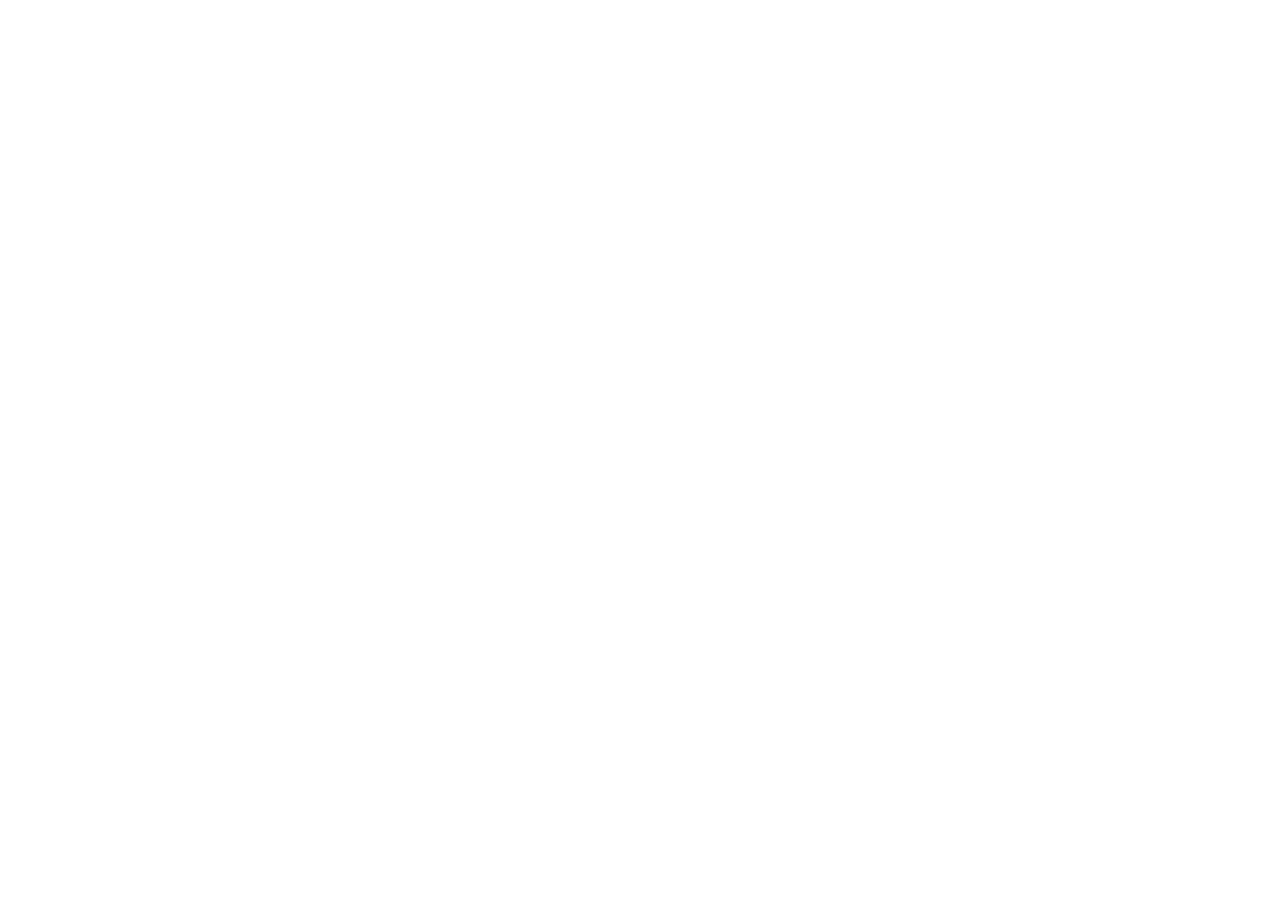
==== Index.HTML @ bf4a03f2 "added in starter code for the HTML" ====
<!DOCTYPE html>
<html lang="en">
<head>
    <meta charset="UTF-8">
    <meta http-equiv="X-UA-Compatible" content="IE=edge">
    <meta name="viewport" content="width=device-width, initial-scale=1.0">
    <title>Timed Quiz</title>
    <link rel="stylesheet" type = "text/css" href="./Assets/CSS/style.css">
</head>
<body>
    <main>
        
    </main>
    <script src="./Assets/JS/Script.Js"></script>
</body>
</html>
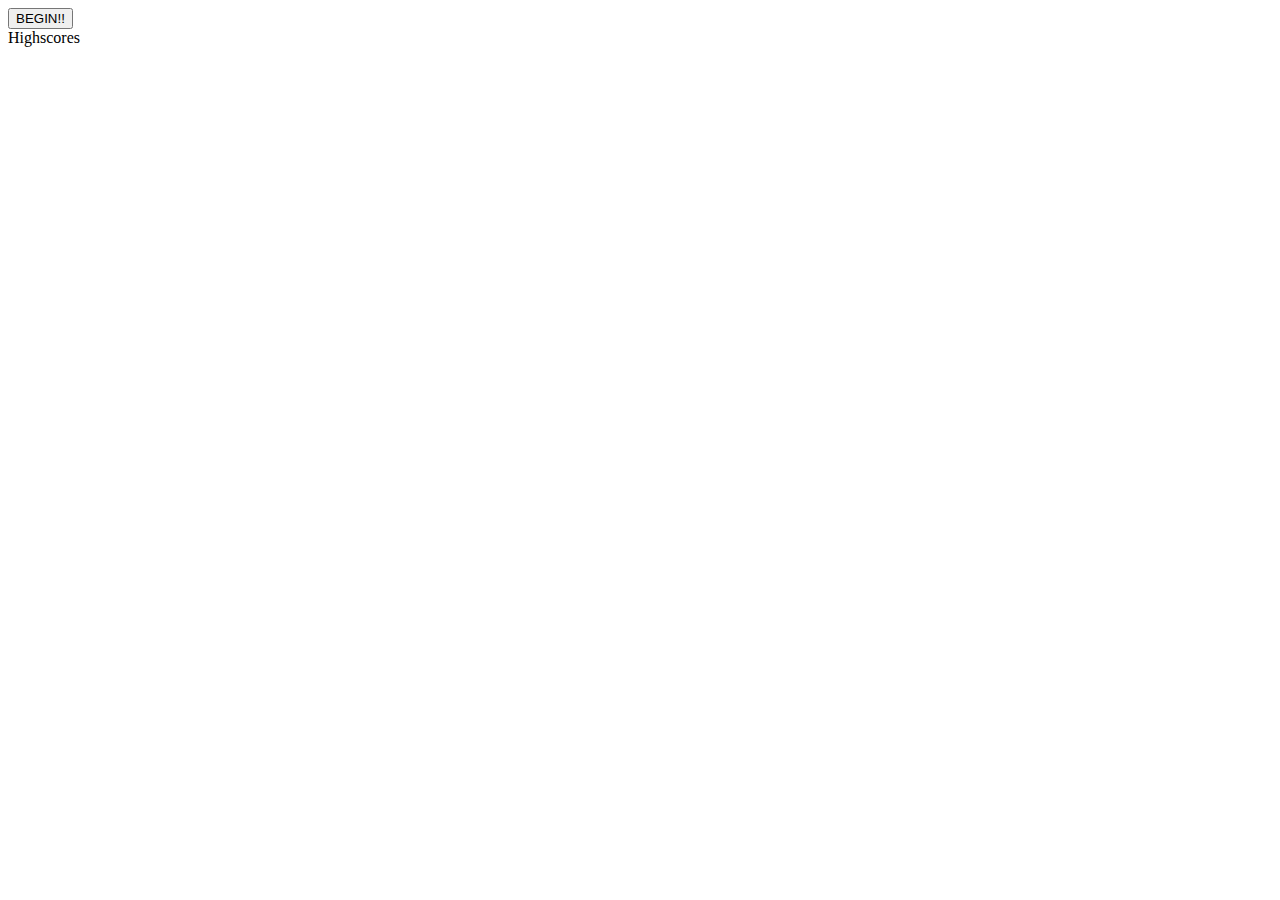
==== commit c49ffdb6: "added in HTML coding for start quiz button and building text box." ====
--- a/Index.HTML
+++ b/Index.HTML
@@ -1,16 +1,27 @@
 <!DOCTYPE html>
 <html lang="en">
-<head>
-    <meta charset="UTF-8">
-    <meta http-equiv="X-UA-Compatible" content="IE=edge">
-    <meta name="viewport" content="width=device-width, initial-scale=1.0">
-    <title>Timed Quiz</title>
-    <link rel="stylesheet" type = "text/css" href="./Assets/CSS/style.css">
-</head>
-<body>
-    <main>
-        
-    </main>
+  <head>
+    <meta charset="UTF-8" />
+    <meta http-equiv="X-UA-Compatible" content="IE=edge" />
+    <meta name="viewport" content="width=device-width, initial-scale=1.0" />
+    <title>Code Timed Quiz</title>
+    <link rel="stylesheet" type="text/css" href="./Assets/CSS/style.css" />
+  </head>
+  <body>
+    <!--Start test Button-->
+    <div class="begin_btn"><button>BEGIN!!</button></div>
+    <!--Info box-->
+    <header id="heading">
+      <div class="strip">
+        <div>
+          <a>Highscores</a>
+        </div>
+      </div>
+    </header>
+
+
+
+    
     <script src="./Assets/JS/Script.Js"></script>
-</body>
-</html>+  </body>
+</html>
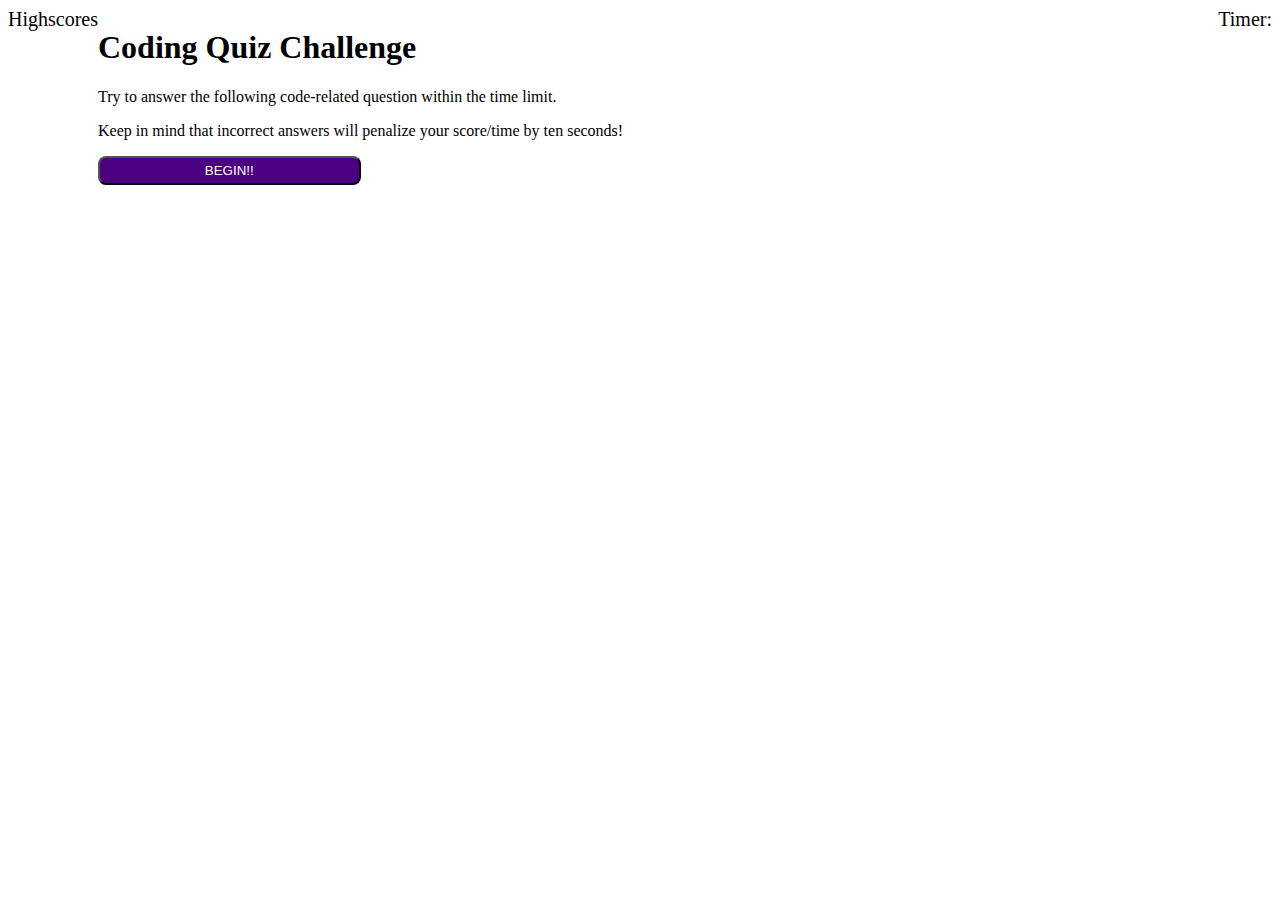
==== commit 4c1e624b: "Built starting quiz prompt per mock up, some CSS styling for the begin button, and JS variables for " ====
--- a/Index.HTML
+++ b/Index.HTML
@@ -8,20 +8,33 @@
     <link rel="stylesheet" type="text/css" href="./Assets/CSS/style.css" />
   </head>
   <body>
-    <!--Start test Button-->
-    <div class="begin_btn"><button>BEGIN!!</button></div>
     <!--Info box-->
     <header id="heading">
       <div class="strip">
         <div>
-          <a>Highscores</a>
+          <a class="playerScores">Highscores</a>
         </div>
+
+        <div class="counter">Timer:</div>
       </div>
     </header>
 
+    <div id="start-quiz" class="quizscreen">
+      <section class="blockinfo">
+        <h1>Coding Quiz Challenge</h1>
+        <p>
+          Try to answer the following code-related question within the time
+          limit.
+        </p>
+        <p>
+          Keep in mind that incorrect answers will penalize your score/time by
+          ten seconds!
+        </p>
+      </section>
+      <!--Start test Button-->
+      <button id="begin_btn">BEGIN!!</button>
+    </div>
 
-
-    
     <script src="./Assets/JS/Script.Js"></script>
   </body>
 </html>
--- a/Assets/CSS/style.css
+++ b/Assets/CSS/style.css
@@ -0,0 +1,37 @@
+header {
+    display: block;
+    justify-content: space-evenly;
+}
+
+body {
+    align-items: center;
+}
+
+.counter {
+float: right;
+font-size: 20px;
+}
+
+.playerScores {
+    float: left;
+font-size: 20px;
+/* display: block; */
+}
+
+#begin_btn {
+    display: block;
+    align-items: center;
+    background-color: indigo;
+    color: white;
+    width: 50%;
+    padding: 1%;
+    border-radius: 8px;
+
+}
+
+.quizscreen{
+    display: inline-block;
+    align-items: center;
+    justify-content: center;
+    margin: 0;
+}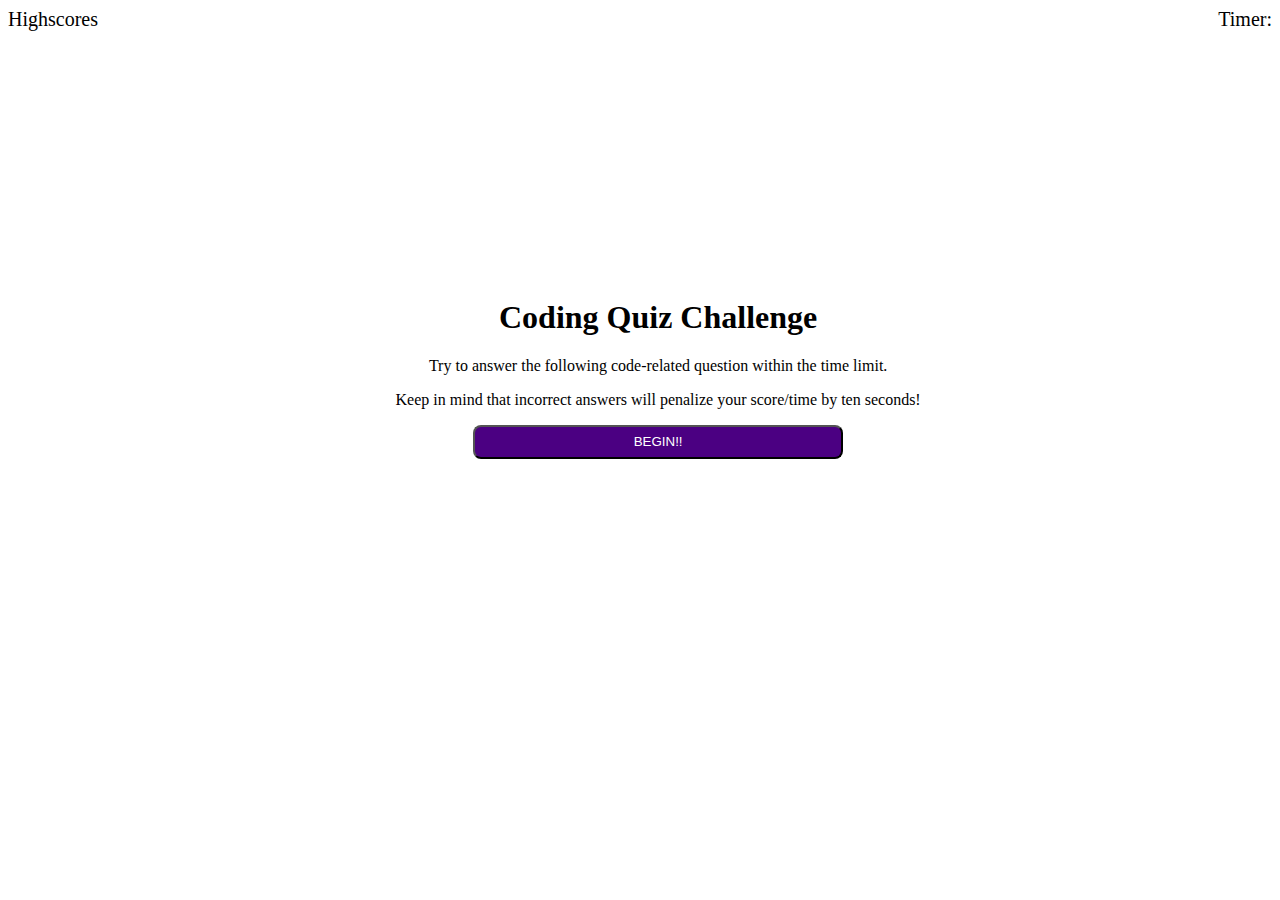
==== commit 58645339: "added in HTML hidden elements for quiz answers and buttons, with CSS elements and JS that will eppen" ====
--- a/Index.HTML
+++ b/Index.HTML
@@ -32,7 +32,23 @@
         </p>
       </section>
       <!--Start test Button-->
-      <button id="begin_btn">BEGIN!!</button>
+      <button id="begin_btn" onclick="runQuiz()">BEGIN!!</button>
+    </div>
+
+    <div id="questionscreen" class="hidden">
+      <h1 id="question"></h1>
+        <ol id="answerList">
+          <li><button>question1</button></li>
+          <li><button>question2</button></li>
+          <li><button>question3</button></li>
+          <li><button>question4</button></li>
+        </ol>
+        
+        <div id="score-screen" class="hidden">
+          <h1>This is for the score summary screen</h1>
+          <input type="text" placeholder="Enter Player Initials" />
+          <button>Submit 'Enter better name'</button>
+        </div>
     </div>
 
     <script src="./Assets/JS/Script.Js"></script>
--- a/Assets/CSS/style.css
+++ b/Assets/CSS/style.css
@@ -4,7 +4,7 @@
 }
 
 body {
-    align-items: center;
+    /* align-items: center; */
 }
 
 .counter {
@@ -29,9 +29,35 @@
 
 }
 
+.hidden{
+    display: none;
+}
+
+.flex {
+    display: flex;
+}
+
+#questionscreen,
+#score-screen{
+    width: 50%;
+  min-height: 500px;
+  margin: 0 auto;
+  flex-direction: column;
+  justify-content: center;
+  align-items: center;
+}
+
 .quizscreen{
-    display: inline-block;
+    /* display: inline-block;
     align-items: center;
     justify-content: center;
-    margin: 0;
+    margin: 0; */
+    display:flex;
+    flex-direction: column;
+    justify-content: center;
+    align-items: center;
+    text-align: center;
+    padding-left: 15%;
+    padding-right: 15%;
+    min-height: 80vh;
 }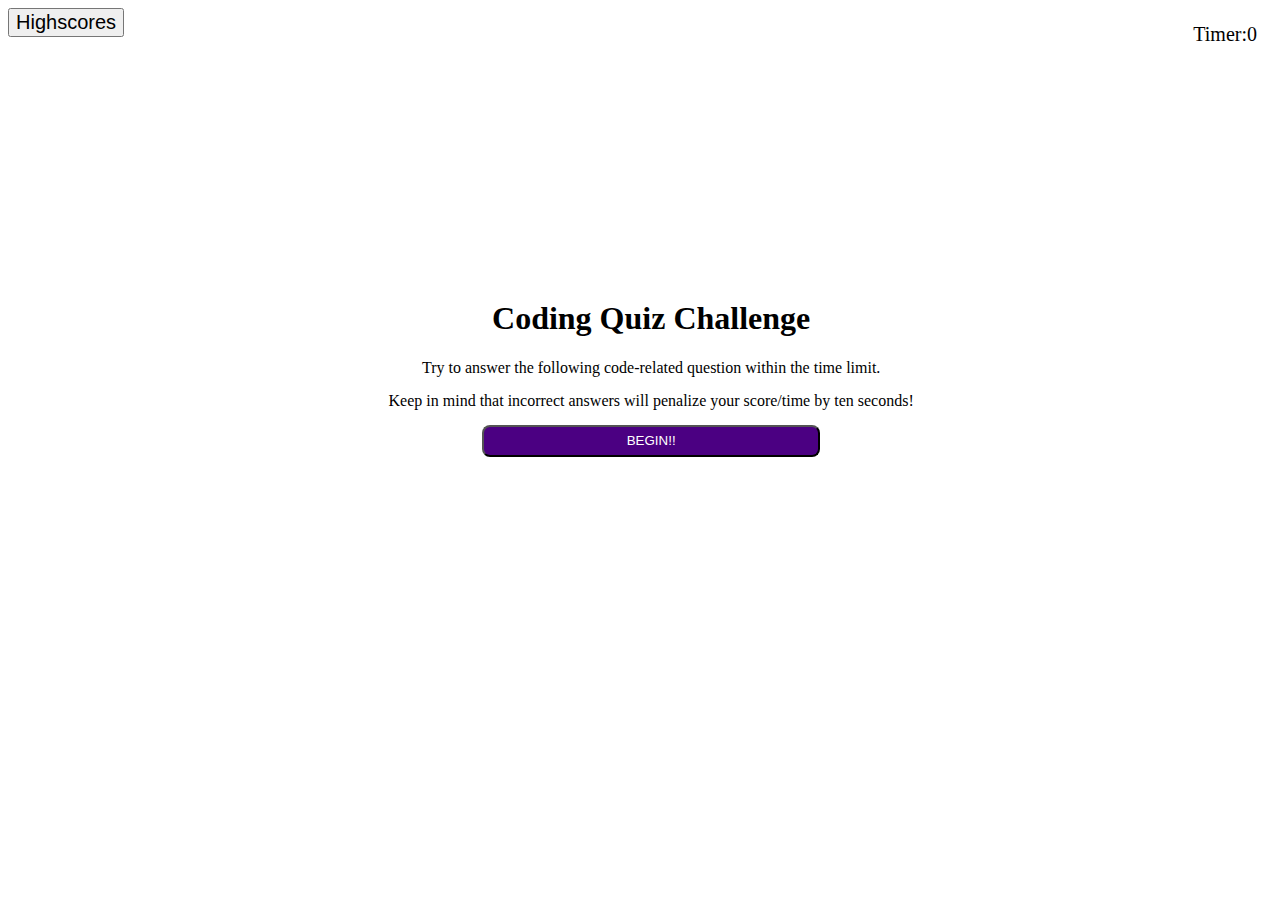
==== commit d1371675: "built in function for viewing scores" ====
--- a/Index.HTML
+++ b/Index.HTML
@@ -12,15 +12,19 @@
     <header id="heading">
       <div class="strip">
         <div>
-          <a class="playerScores">Highscores</a>
+          <a 
+            ><button class="playerScores" id="viewscores">Highscores</button></a
+          >
         </div>
 
-        <div class="counter">Timer:</div>
+        <div class="timer">
+          <p>Timer:<span id="timer">0</span></p>
+        </div>
       </div>
     </header>
 
-    <div id="start-quiz" class="quizscreen">
-      <section class="blockinfo">
+    <div id="start-quiz" class="start">
+      <div class="info" id="startpage">
         <h1>Coding Quiz Challenge</h1>
         <p>
           Try to answer the following code-related question within the time
@@ -30,26 +34,31 @@
           Keep in mind that incorrect answers will penalize your score/time by
           ten seconds!
         </p>
-      </section>
+      </div>
       <!--Start test Button-->
-      <button id="begin_btn" onclick="runQuiz()">BEGIN!!</button>
+      <button id="begin_btn">BEGIN!!</button>
     </div>
 
     <div id="questionscreen" class="hidden">
-      <h1 id="question"></h1>
-        <ol id="answerList">
-          <li><button>question1</button></li>
+      <h1 id="riddle"></h1>
+      <div id="lists" class="lists">
+        <!-- <li><button>question1</button></li>
           <li><button>question2</button></li>
           <li><button>question3</button></li>
-          <li><button>question4</button></li>
-        </ol>
-        
-        <div id="score-screen" class="hidden">
-          <h1>This is for the score summary screen</h1>
-          <input type="text" placeholder="Enter Player Initials" />
-          <button>Submit 'Enter better name'</button>
-        </div>
+          <li><button>question4</button></li> -->
+      </div>
+
+      <div id="score-screen" class="hidden">
+        <h1>This is for the score summary screen</h1>
+        <p>Final Score: <span id="final"></span></p>
+        <p>
+          Please enter your Initials: <input type="text" id="yourname" />
+          <button id="input-name">Submit 'Enter better name'</button>
+        </p>
+      </div>
     </div>
+
+    <div id="result" class="result hidden"></div>
 
     <script src="./Assets/JS/Script.Js"></script>
   </body>
--- a/Assets/CSS/style.css
+++ b/Assets/CSS/style.css
@@ -7,7 +7,7 @@
     /* align-items: center; */
 }
 
-.counter {
+.timer {
 float: right;
 font-size: 20px;
 }
@@ -37,7 +37,6 @@
     display: flex;
 }
 
-#questionscreen,
 #score-screen{
     width: 50%;
   min-height: 500px;
@@ -47,7 +46,7 @@
   align-items: center;
 }
 
-.quizscreen{
+#start-quiz{
     /* display: inline-block;
     align-items: center;
     justify-content: center;
@@ -60,4 +59,54 @@
     padding-left: 15%;
     padding-right: 15%;
     min-height: 80vh;
-}+}
+
+#quizscreen {
+    display:flex;
+    flex-direction: column;
+    justify-content: center;
+    align-items: center;
+    text-align: center;
+    padding-left: 15%;
+    padding-right: 15%;
+    min-height: 80vh;
+}
+
+p {
+    margin: 15px 15px;
+}
+
+#result{ 
+    font-style: bold;
+    font-size: 120%;
+    margin-top: 20px;
+    padding-top: 15px;
+    color: #fff;
+    border-top: 2px solid #4B0082;
+}
+
+ol {
+    padding-left: 15px;
+    max-height: 600px;
+    overflow: auto;
+}
+
+li {
+    padding: 5px;
+    list-style: decimal inside none;
+}
+
+li:nth-child(odd) {
+    background-color: #4B0082;
+}
+
+/* This will be applied on any screen smaller than 768px */
+@media screen and (max-width: 768px) {
+
+}
+
+/* This will be applied on any screen smaller than 575px */
+@media screen and  (max-width: 575px) {
+
+}
+
